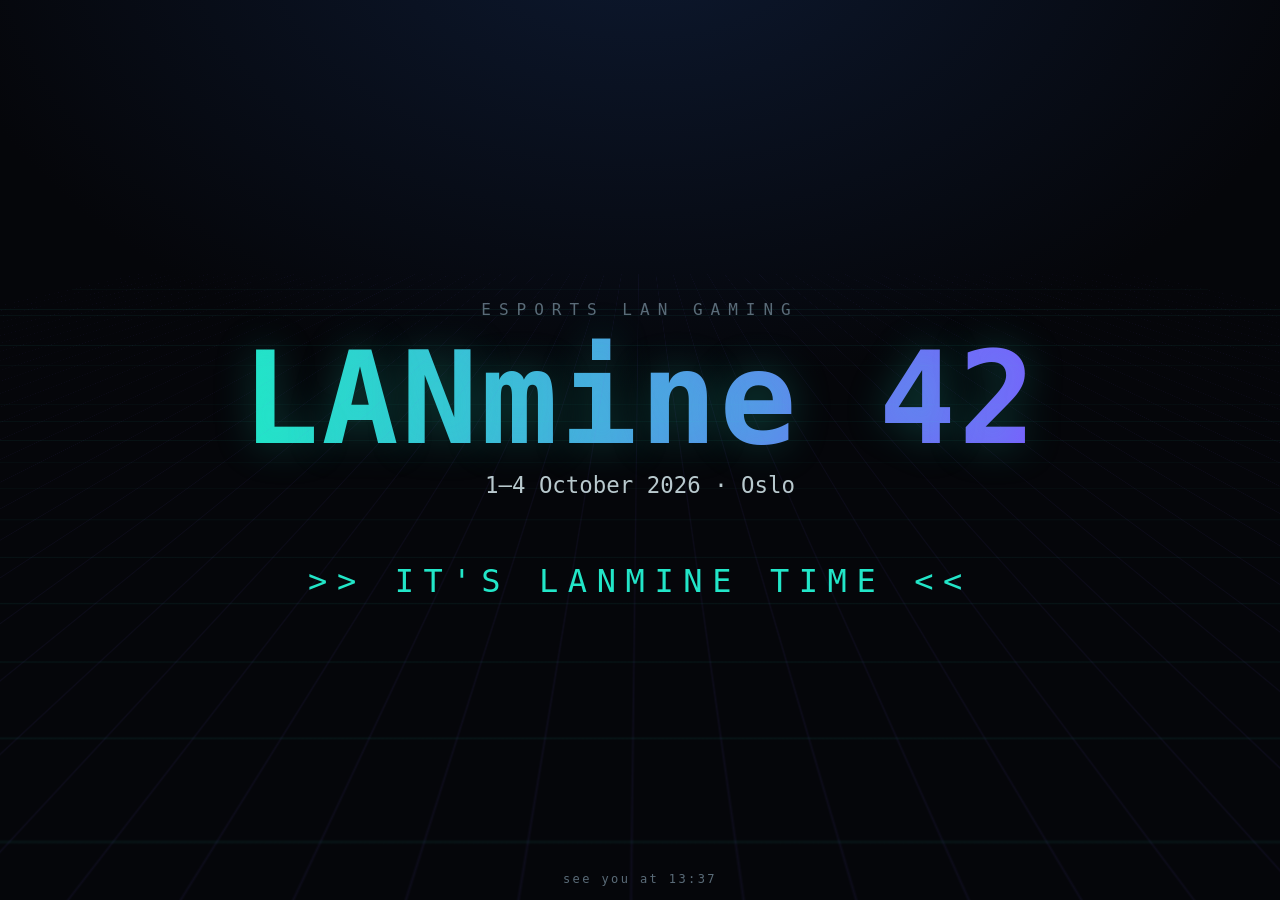
==== stacks/countdown/index.html @ aefa30a1 "Add LANmine 42 countdown page; embed in dashboard; monitor dash + countdown" ====
<!DOCTYPE html>
<html lang="en">
<head>
<meta charset="utf-8">
<meta name="viewport" content="width=device-width, initial-scale=1">
<title>LANmine 42 — Countdown</title>
<style>
  :root{
    --bg:#05060a; --fg:#e6faff; --accent:#22e6c8; --accent2:#7c5cff; --dim:#5a6b78;
  }
  *{box-sizing:border-box;margin:0;padding:0}
  html,body{height:100%}
  body{
    font-family:"Monaspace Neon",ui-monospace,"SFMono-Regular",Menlo,Consolas,monospace;
    background:radial-gradient(1200px 800px at 50% -10%,#0d1930 0%,var(--bg) 60%);
    color:var(--fg); min-height:100%;
    display:flex; flex-direction:column; align-items:center; justify-content:center;
    text-align:center; overflow:hidden; position:relative;
  }
  /* subtle moving grid */
  body::before{
    content:""; position:fixed; inset:-50%;
    background-image:linear-gradient(rgba(34,230,200,.06) 1px,transparent 1px),
                     linear-gradient(90deg,rgba(124,92,255,.06) 1px,transparent 1px);
    background-size:44px 44px;
    transform:perspective(500px) rotateX(60deg) translateY(0);
    animation:drift 12s linear infinite; z-index:0;
  }
  @keyframes drift{from{background-position:0 0}to{background-position:0 44px}}
  .wrap{position:relative; z-index:1; padding:24px}
  .kicker{letter-spacing:.5em; color:var(--dim); font-size:clamp(.7rem,2vw,1rem); text-transform:uppercase}
  h1{
    font-size:clamp(2.6rem,11vw,8rem); line-height:.95; margin:.15em 0 .1em;
    font-weight:800; letter-spacing:.02em;
    background:linear-gradient(90deg,var(--accent),var(--accent2));
    -webkit-background-clip:text; background-clip:text; color:transparent;
    text-shadow:0 0 40px rgba(34,230,200,.25);
  }
  .dates{color:var(--fg); opacity:.8; font-size:clamp(.9rem,3vw,1.4rem); margin-bottom:1.4em}
  .timer{display:flex; gap:clamp(10px,3vw,36px); justify-content:center; flex-wrap:wrap}
  .cell{min-width:clamp(64px,18vw,150px)}
  .num{
    font-size:clamp(2.4rem,12vw,7rem); font-weight:800; font-variant-numeric:tabular-nums;
    color:var(--fg); text-shadow:0 0 24px rgba(124,92,255,.35);
  }
  .lbl{margin-top:.4em; letter-spacing:.35em; color:var(--dim); font-size:clamp(.6rem,2vw,.9rem); text-transform:uppercase}
  .live{margin-top:2em; color:var(--accent); letter-spacing:.3em; font-size:clamp(1rem,4vw,2rem); display:none}
  .foot{position:fixed; bottom:14px; width:100%; color:var(--dim); font-size:.75rem; letter-spacing:.2em; z-index:1}
</style>
</head>
<body>
  <div class="wrap">
    <div class="kicker">esports lan gaming</div>
    <h1>LANmine&nbsp;42</h1>
    <div class="dates">1&ndash;4 October 2026 &middot; Oslo</div>
    <div class="timer" id="timer">
      <div class="cell"><div class="num" id="d">--</div><div class="lbl">days</div></div>
      <div class="cell"><div class="num" id="h">--</div><div class="lbl">hours</div></div>
      <div class="cell"><div class="num" id="m">--</div><div class="lbl">minutes</div></div>
      <div class="cell"><div class="num" id="s">--</div><div class="lbl">seconds</div></div>
    </div>
    <div class="live" id="live">&gt;&gt; IT'S LANMINE TIME &lt;&lt;</div>
  </div>
  <div class="foot">see you at 13:37</div>
<script>
  // Target: LANmine 42 — 1 October 2026, 00:00 (Oslo, CEST = UTC+2). Edit to adjust.
  const TARGET = new Date("2026-10-01T00:00:00+02:00").getTime();
  const pad = n => String(n).padStart(2,"0");
  function tick(){
    const diff = TARGET - Date.now();
    if(diff <= 0){
      document.getElementById("timer").style.display="none";
      document.getElementById("live").style.display="block";
      return;
    }
    const s=Math.floor(diff/1000);
    document.getElementById("d").textContent = Math.floor(s/86400);
    document.getElementById("h").textContent = pad(Math.floor(s%86400/3600));
    document.getElementById("m").textContent = pad(Math.floor(s%3600/60));
    document.getElementById("s").textContent = pad(s%60);
  }
  tick(); setInterval(tick,1000);
</script>
</body>
</html>
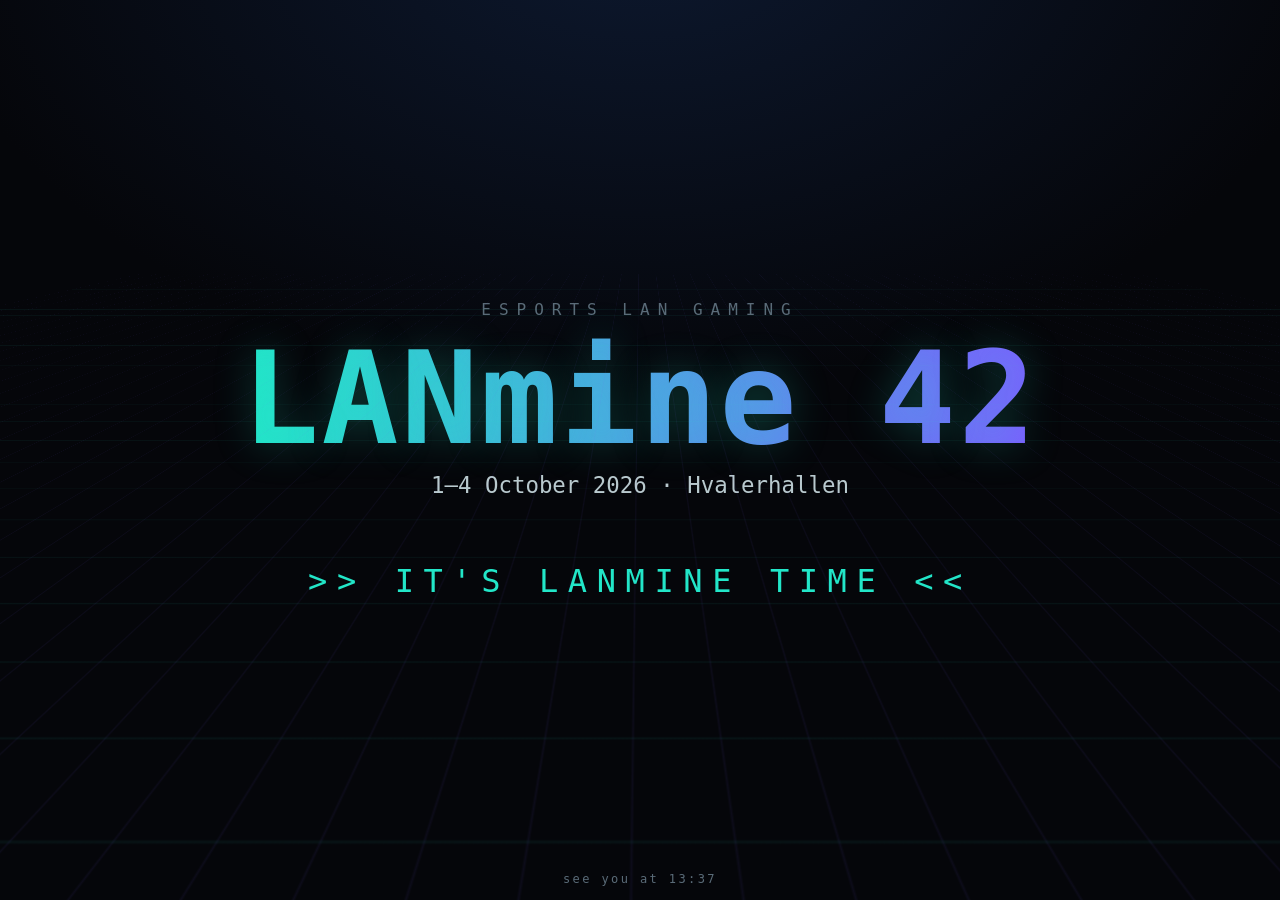
==== commit b481ef3f: "Countdown: fix location (Hvalerhallen, not Oslo) + target doors-open 14:00" ====
--- a/stacks/countdown/index.html
+++ b/stacks/countdown/index.html
@@ -52,7 +52,7 @@
   <div class="wrap">
     <div class="kicker">esports lan gaming</div>
     <h1>LANmine&nbsp;42</h1>
-    <div class="dates">1&ndash;4 October 2026 &middot; Oslo</div>
+    <div class="dates">1&ndash;4 October 2026 &middot; Hvalerhallen</div>
     <div class="timer" id="timer">
       <div class="cell"><div class="num" id="d">--</div><div class="lbl">days</div></div>
       <div class="cell"><div class="num" id="h">--</div><div class="lbl">hours</div></div>
@@ -63,8 +63,8 @@
   </div>
   <div class="foot">see you at 13:37</div>
 <script>
-  // Target: LANmine 42 — 1 October 2026, 00:00 (Oslo, CEST = UTC+2). Edit to adjust.
-  const TARGET = new Date("2026-10-01T00:00:00+02:00").getTime();
+  // Target: LANmine 42 doors open — Thu 1 October 2026, 14:00 (CEST = UTC+2). Edit to adjust.
+  const TARGET = new Date("2026-10-01T14:00:00+02:00").getTime();
   const pad = n => String(n).padStart(2,"0");
   function tick(){
     const diff = TARGET - Date.now();
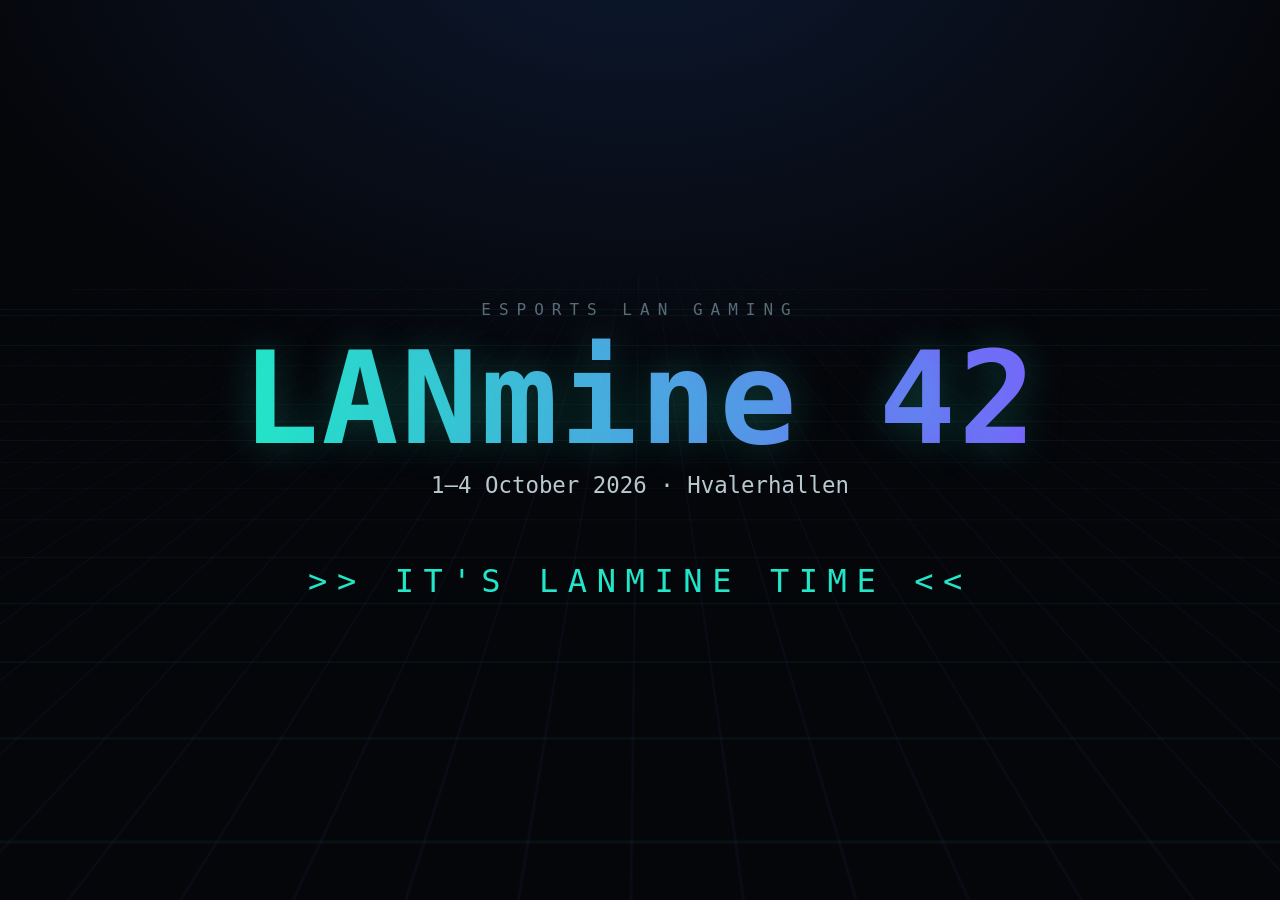
==== commit 4ee51797: "Countdown: remove 'see you at 13:37' footer" ====
--- a/stacks/countdown/index.html
+++ b/stacks/countdown/index.html
@@ -61,7 +61,6 @@
     </div>
     <div class="live" id="live">&gt;&gt; IT'S LANMINE TIME &lt;&lt;</div>
   </div>
-  <div class="foot">see you at 13:37</div>
 <script>
   // Target: LANmine 42 doors open — Thu 1 October 2026, 14:00 (CEST = UTC+2). Edit to adjust.
   const TARGET = new Date("2026-10-01T14:00:00+02:00").getTime();
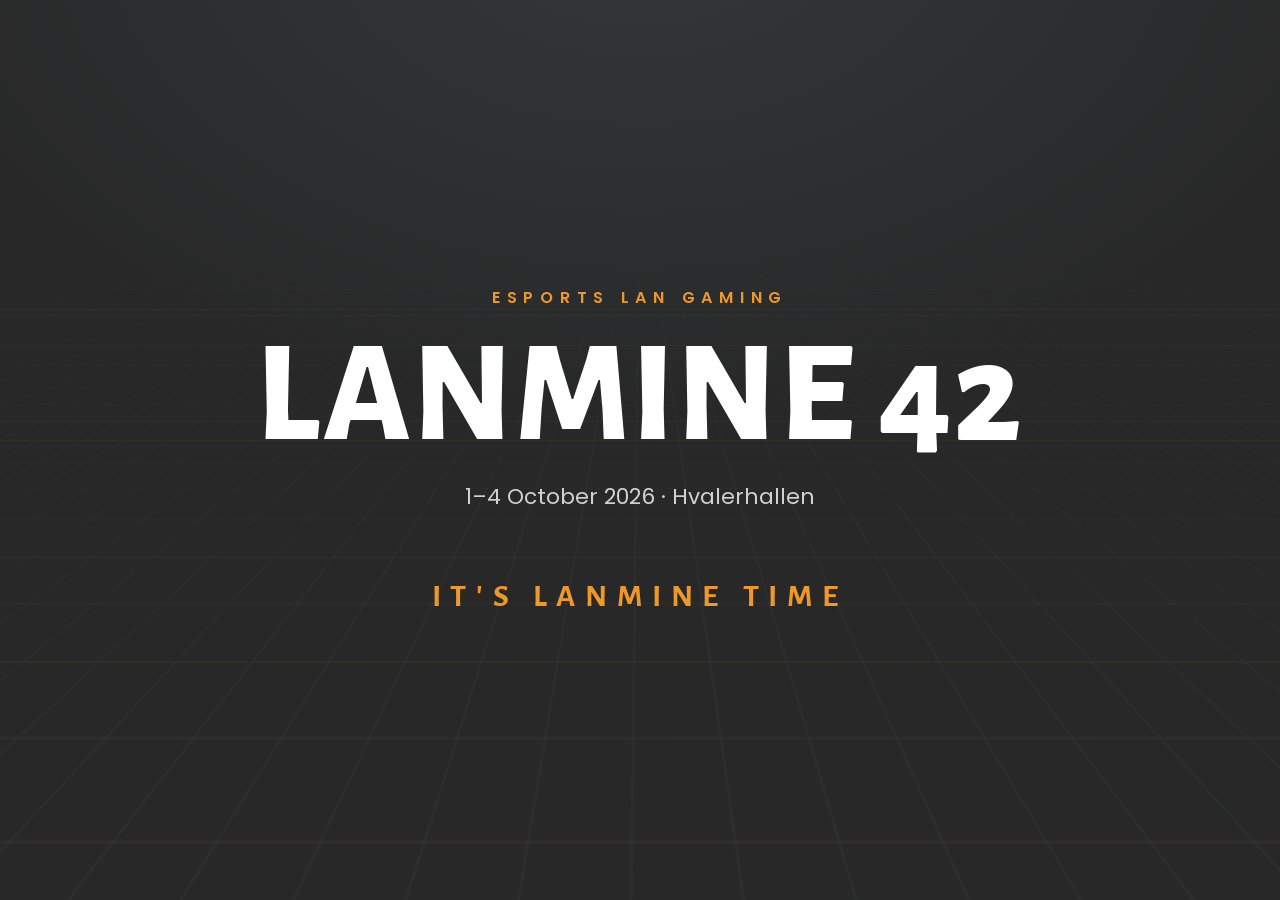
==== commit b6d34062: "arcade + countdown: retheme to lanmine.no brand (charcoal/orange, Poppins + Alegreya Sans)" ====
--- a/stacks/countdown/index.html
+++ b/stacks/countdown/index.html
@@ -4,53 +4,55 @@
 <meta charset="utf-8">
 <meta name="viewport" content="width=device-width, initial-scale=1">
 <title>LANmine 42 — Countdown</title>
+<link rel="preconnect" href="https://fonts.gstatic.com" crossorigin>
+<link rel="stylesheet" href="https://fonts.googleapis.com/css2?family=Poppins:wght@400;500;600;700&family=Alegreya+Sans:wght@700;800&display=swap">
 <style>
   :root{
-    --bg:#05060a; --fg:#e6faff; --accent:#22e6c8; --accent2:#7c5cff; --dim:#5a6b78;
+    --bg:#282828; --panel:#465c69; --accent:#ee982b; --fg:#efefef; --dim:#9aa3a8;
+    --body:'Poppins', sans-serif; --disp:'Alegreya Sans','Poppins',sans-serif;
   }
   *{box-sizing:border-box;margin:0;padding:0}
   html,body{height:100%}
   body{
-    font-family:"Monaspace Neon",ui-monospace,"SFMono-Regular",Menlo,Consolas,monospace;
-    background:radial-gradient(1200px 800px at 50% -10%,#0d1930 0%,var(--bg) 60%);
+    font-family:var(--body);
+    background:radial-gradient(1200px 800px at 50% -10%, #33383b 0%, var(--bg) 62%);
     color:var(--fg); min-height:100%;
     display:flex; flex-direction:column; align-items:center; justify-content:center;
     text-align:center; overflow:hidden; position:relative;
   }
-  /* subtle moving grid */
+  /* subtle moving grid (brand-tinted) */
   body::before{
     content:""; position:fixed; inset:-50%;
-    background-image:linear-gradient(rgba(34,230,200,.06) 1px,transparent 1px),
-                     linear-gradient(90deg,rgba(124,92,255,.06) 1px,transparent 1px);
+    background-image:linear-gradient(rgba(238,152,43,.05) 1px,transparent 1px),
+                     linear-gradient(90deg,rgba(70,92,105,.12) 1px,transparent 1px);
     background-size:44px 44px;
-    transform:perspective(500px) rotateX(60deg) translateY(0);
+    transform:perspective(500px) rotateX(60deg);
     animation:drift 12s linear infinite; z-index:0;
   }
   @keyframes drift{from{background-position:0 0}to{background-position:0 44px}}
+  @media (prefers-reduced-motion:reduce){ body::before{animation:none} }
+
   .wrap{position:relative; z-index:1; padding:24px}
-  .kicker{letter-spacing:.5em; color:var(--dim); font-size:clamp(.7rem,2vw,1rem); text-transform:uppercase}
+  .kicker{font-weight:600; letter-spacing:.42em; color:var(--accent); font-size:clamp(.7rem,2vw,1rem); text-transform:uppercase}
   h1{
-    font-size:clamp(2.6rem,11vw,8rem); line-height:.95; margin:.15em 0 .1em;
-    font-weight:800; letter-spacing:.02em;
-    background:linear-gradient(90deg,var(--accent),var(--accent2));
-    -webkit-background-clip:text; background-clip:text; color:transparent;
-    text-shadow:0 0 40px rgba(34,230,200,.25);
+    font-family:var(--disp); font-weight:800; text-transform:uppercase;
+    font-size:clamp(2.8rem,12vw,9rem); line-height:.92; margin:.14em 0 .12em; letter-spacing:.01em; color:#fff;
   }
-  .dates{color:var(--fg); opacity:.8; font-size:clamp(.9rem,3vw,1.4rem); margin-bottom:1.4em}
-  .timer{display:flex; gap:clamp(10px,3vw,36px); justify-content:center; flex-wrap:wrap}
+  .dates{color:var(--fg); opacity:.85; font-size:clamp(.9rem,3vw,1.35rem); margin-bottom:1.5em}
+  .timer{display:flex; gap:clamp(10px,3vw,40px); justify-content:center; flex-wrap:wrap}
   .cell{min-width:clamp(64px,18vw,150px)}
   .num{
-    font-size:clamp(2.4rem,12vw,7rem); font-weight:800; font-variant-numeric:tabular-nums;
-    color:var(--fg); text-shadow:0 0 24px rgba(124,92,255,.35);
+    font-family:var(--disp); font-weight:800; font-variant-numeric:tabular-nums;
+    font-size:clamp(2.6rem,13vw,7.5rem); line-height:1; color:var(--fg);
   }
-  .lbl{margin-top:.4em; letter-spacing:.35em; color:var(--dim); font-size:clamp(.6rem,2vw,.9rem); text-transform:uppercase}
-  .live{margin-top:2em; color:var(--accent); letter-spacing:.3em; font-size:clamp(1rem,4vw,2rem); display:none}
+  .lbl{margin-top:.55em; letter-spacing:.34em; color:var(--dim); font-size:clamp(.6rem,2vw,.9rem); text-transform:uppercase; font-weight:500}
+  .live{margin-top:2em; color:var(--accent); letter-spacing:.3em; font-size:clamp(1rem,4vw,2rem); display:none; font-weight:700; text-transform:uppercase; font-family:var(--disp)}
   .foot{position:fixed; bottom:14px; width:100%; color:var(--dim); font-size:.75rem; letter-spacing:.2em; z-index:1}
 </style>
 </head>
 <body>
   <div class="wrap">
-    <div class="kicker">esports lan gaming</div>
+    <div class="kicker">Esports LAN Gaming</div>
     <h1>LANmine&nbsp;42</h1>
     <div class="dates">1&ndash;4 October 2026 &middot; Hvalerhallen</div>
     <div class="timer" id="timer">
@@ -59,7 +61,7 @@
       <div class="cell"><div class="num" id="m">--</div><div class="lbl">minutes</div></div>
       <div class="cell"><div class="num" id="s">--</div><div class="lbl">seconds</div></div>
     </div>
-    <div class="live" id="live">&gt;&gt; IT'S LANMINE TIME &lt;&lt;</div>
+    <div class="live" id="live">It's LANmine time</div>
   </div>
 <script>
   // Target: LANmine 42 doors open — Thu 1 October 2026, 14:00 (CEST = UTC+2). Edit to adjust.
